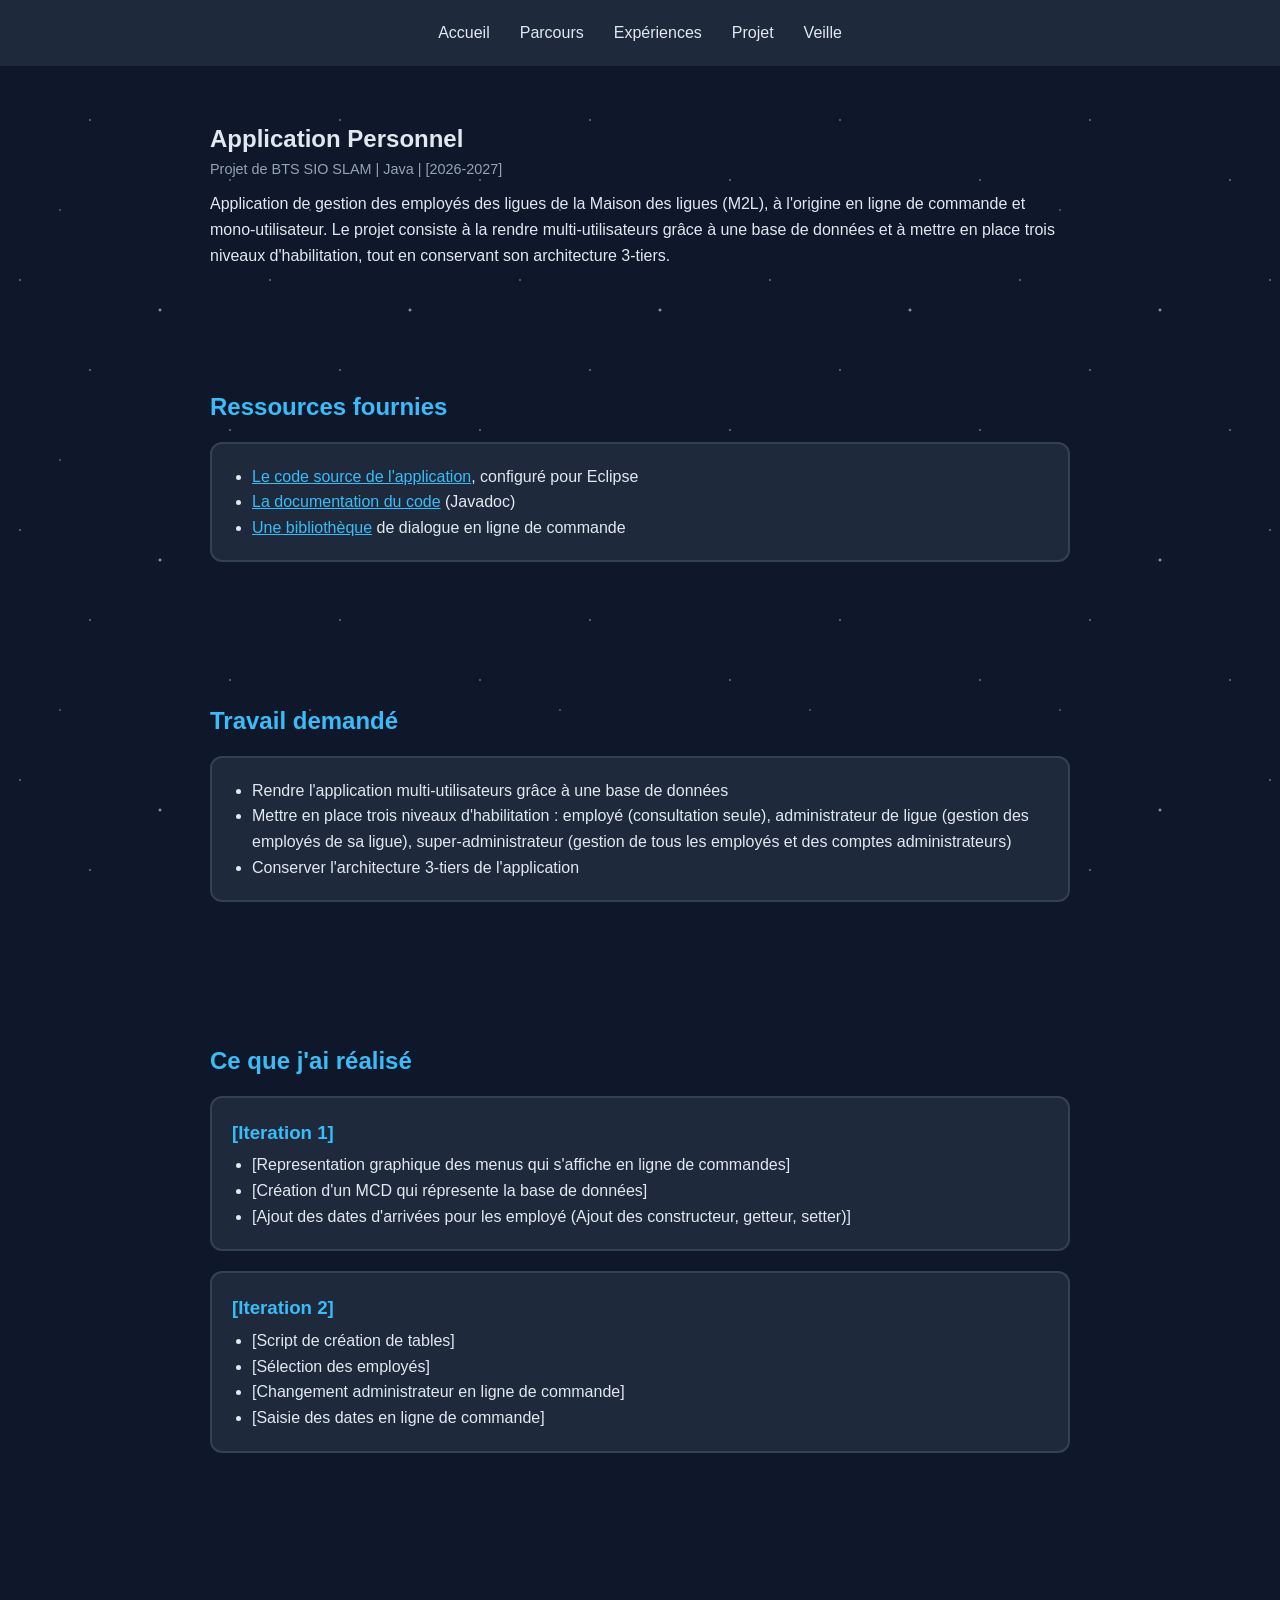
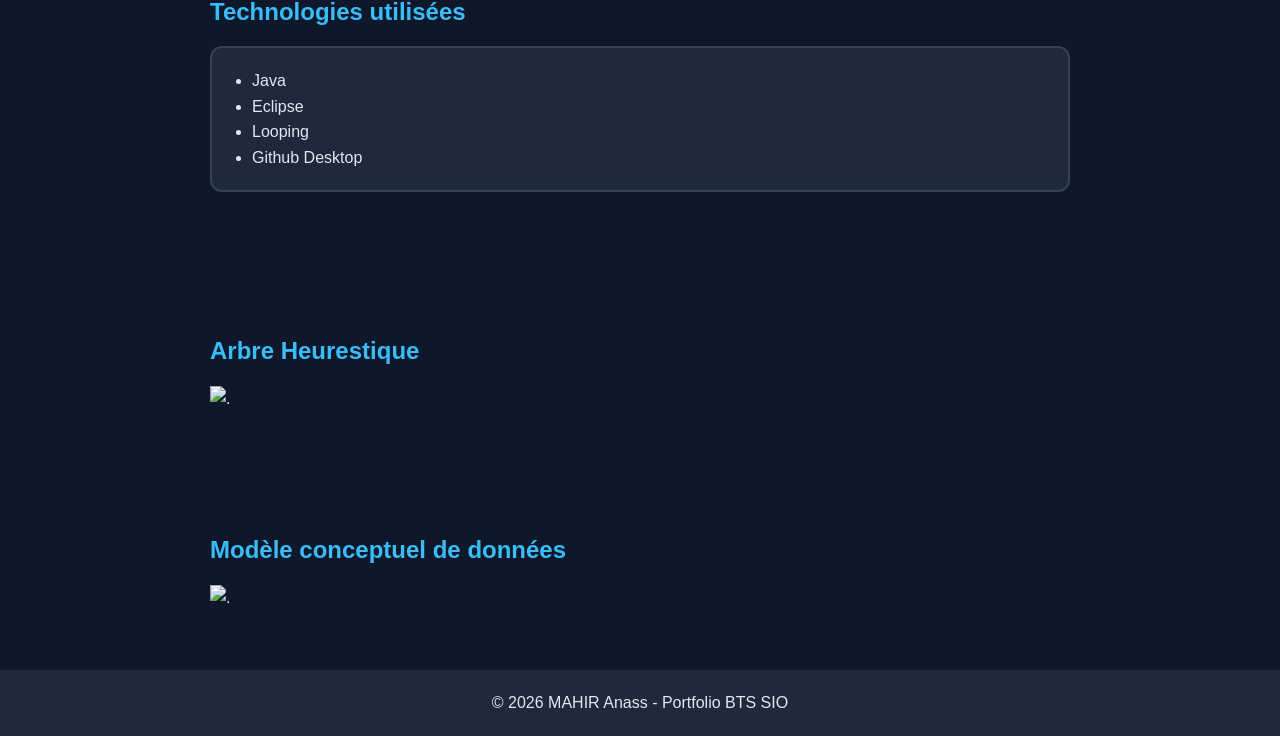
==== projet-personnel.html @ 12e4f94a "Add files via upload" ====
<!DOCTYPE html>
<html lang="fr">
<head>
    <meta charset="UTF-8">
    <meta name="viewport" content="width=device-width, initial-scale=1.0">
    <link rel="stylesheet" href="style.css">
    <title>Application Personnel | MAHIR Anass</title>
</head>
<body>
    <header>
        <nav>
            <ul>
                <li><a href="index.html#accueil">Accueil</a></li>
                <li><a href="index.html#parcours">Parcours</a></li>
                <li><a href="index.html#experiences">Expériences</a></li>
                <li><a href="index.html#projet">Projet</a></li>
                <li><a href="index.html#veille">Veille</a></li>
            </ul>
        </nav>
    </header>

    <main>
        <section id="presentation">
            <h1>Application Personnel</h1>
            <p class="details">Projet de BTS SIO SLAM | Java | [2026-2027]</p>
            <p>Application de gestion des employés des ligues de la Maison des ligues (M2L), à l'origine en ligne de commande et mono-utilisateur. Le projet consiste à la rendre multi-utilisateurs grâce à une base de données et à mettre en place trois niveaux d'habilitation, tout en conservant son architecture 3-tiers.</p>
        </section>

        <section id="ressources">
            <h2>Ressources fournies</h2>
            <div class="carte">
                <ul>
                    <li><a href="https://github.com/alexandreMesle/personnel" target="_blank" rel="noopener noreferrer">Le code source de l'application</a>, configuré pour Eclipse</li>
                    <li><a href="https://enseignement.alexandre-mesle.com/PPE/personnel/javadoc/" target="_blank" rel="noopener noreferrer">La documentation du code</a> (Javadoc)</li>
                    <li><a href="https://github.com/alexandreMesle/CommandLine" target="_blank" rel="noopener noreferrer">Une bibliothèque</a> de dialogue en ligne de commande</li>
                </ul>
            </div>
        </section>

        <section id="demande">
            <h2>Travail demandé</h2>
            <div class="carte">
                <ul>
                    <li>Rendre l'application multi-utilisateurs grâce à une base de données</li>
                    <li>Mettre en place trois niveaux d'habilitation : employé (consultation seule), administrateur de ligue (gestion des employés de sa ligue), super-administrateur (gestion de tous les employés et des comptes administrateurs)</li>
                    <li>Conserver l'architecture 3-tiers de l'application</li>
                </ul>
            </div>
        </section>

        <section id="realisation">
            <h2>Ce que j'ai réalisé</h2>
            <div class="carte">
                <h3>[Iteration 1]</h3>
                <ul>
                    <li>[Representation graphique des menus qui s'affiche en ligne de commandes]</li>
                    <li>[Création d'un MCD qui répresente la base de données]</li>
                    <li>[Ajout des dates d'arrivées pour les employé (Ajout des constructeur, getteur, setter)]</li>
                </ul>
            </div>
            <div class="carte">
                <h3>[Iteration 2]</h3>
                <ul>
                    <li>[Script de création de tables]</li>
                    <li>[Sélection des employés]</li>
                    <li>[Changement administrateur en ligne de commande]</li>
                    <li>[Saisie des dates en ligne de commande]</li>
                </ul>
            </div>
        </section>

        <section id="technologies">
            <h2>Technologies utilisées</h2>
            <div class="carte">
                <ul>
                    <li>Java</li>
                    <li>Eclipse</li>
                    <li>Looping</li>
                    <li>Github Desktop</li>
                </ul>
            </div>
        </section>

        <section id="captures">
            <h2>Arbre Heurestique</h2>
            <img src="C:\Users\pc\Desktop\Portfolio Anass\arbre.png" alt="." width="600" height="500">
        </section>

        <section id="mcd">
            <h2>Modèle conceptuel de données</h2>
            <img src="C:\Users\pc\Desktop\Portfolio Anass\mcd.png" alt="." width="300" height="200">
        </section>
    </main>

    <footer>
        <p>© 2026 MAHIR Anass - Portfolio BTS SIO</p>
    </footer>
</body>
</html>
---- style.css ----
* {
    margin: 0;
    padding: 0;
    box-sizing: border-box;
}

body {
    font-family: Arial, sans-serif;
    background-color: #0f172a;
    color: #e2e8f0;
    line-height: 1.6;
}

header {
    position: fixed;
    top: 0;
    width: 100%;
    background-color: #1e293b;
    padding: 20px; 
}

section {
    padding: 60px 20px;
    max-width: 900px;
    margin: 0 auto;
}

h2 {
    color: #38bdf8;
    margin-bottom: 15px;
}

footer {
    text-align: center;
    padding: 20px;
    background-color: #1e293b;
}

nav ul {
    display: flex;
    justify-content: center;
    gap: 30px;
    list-style: none;
}

nav a {
    color: #e2e8f0;
    text-decoration: none;
    transition: color 0.3s;
}

nav a:hover {
    color: #38bdf8;
}

html {
    scroll-behavior: smooth;
}

section {
    scroll-margin-top: 80px;
}

#accueil {
    padding-top: 120px;
}

.carte {
    background-color: #1e293b;
    padding: 20px;
    border: 2px solid #334155;
    border-radius: 12px;
    margin-bottom: 20px;
    transition: border-color 0.3s;
}

.carte:hover {
    border-color: #38bdf8;
}

.carte h3 {
    color: #38bdf8;
    margin-bottom: 5px;
    padding: 0;
}

.details {
    color: #94a3b8;
    font-size: 0.9rem;
    margin-bottom: 10px;
}

.carte h4 {
    padding: 0;
}

.carte ul {
    padding-left: 20px;
}

.grille-projets {
    display: grid;
    grid-template-columns: repeat(2, 1fr);
    gap: 20px;
}

.grille-projets .carte {
    margin-bottom: 0;
}

#accueil {
    min-height: 100vh;
    display: flex;
    flex-direction: column;
    justify-content: center;
    align-items: center;
    text-align: center;
}

#accueil h1 {
    font-size: clamp(2.5rem, 7vw, 4.5rem);
    color: #ffffff;
    margin-bottom: 10px;
}

.sur-titre {
    color: #38bdf8;
    letter-spacing: 3px;
    text-transform: uppercase;
    font-size: 0.9rem;
}

.accroche {
    color: #94a3b8;
    font-size: 1.2rem;
}

.bouton {
    display: inline-block;
    margin-top: 30px;
    padding: 12px 28px;
    background-color: #38bdf8;
    color: #0f172a;
    font-weight: bold;
    text-decoration: none;
    border-radius: 999px;
    transition: transform 0.3s, box-shadow 0.3s;
}

.bouton:hover {
    transform: translateY(-3px);
    box-shadow: 0 8px 25px rgba(56, 189, 248, 0.4);
}

body::before { /*body before element virtuel , c'est un calque*/
    content: "";
    position: fixed; /* le calque couvre tout l'ecran et reste fixe quand on defile*/
    inset: 0;
    z-index: -1; /* ligne qui permet de faire en sorte que le calque soit derriere l'ecran*/
    background-image:
        radial-gradient(1px 1px at 20px 30px, #ffffff, transparent), /* degradé circulaire petit avec ses parametre en gros c'est un point blanc*/
        radial-gradient(1px 1px at 90px 120px, #ffffff, transparent),
        radial-gradient(2px 2px at 160px 60px, #cbd5e1, transparent),
        radial-gradient(1px 1px at 230px 180px, #ffffff, transparent),
        radial-gradient(1px 1px at 60px 210px, #cbd5e1, transparent);
    background-size: 250px 250px;
    animation: scintille 4s ease-in-out infinite alternate; /* animation qui fait scintiller les etoile pour 4seconde*/
    animation: flotte 9s ease-in-out infinite alternate;
}

@keyframes scintille {
    from {
        opacity: 0.4;
    }
    to {
        opacity: 1;
    }
}

@keyframes flotte {
    from {
        translate: 0 -6px;
    }
    to {
        translate: 0 6px;
    }
}

.ciel {
    position: absolute;
    top: 0;
    left: 0;
    width: 100%; /* couvre le premier ecran*/
    height: 100vh; /* couvre le premier ecran*/
    overflow: hidden; /* permet de decouper ce qui depasse*/
    z-index: -1; /* le calque passe derriere le texte*/

}

.planete {
    position: absolute;
    left: var(--x);
    top: var(--y);
    width: var(--t);
    height: var(--t);
    transform: translate(-50%, -50%)
}

.planete > * {
    position: absolute;
    inset: 0;
    border-radius: 50%;
}

.anneau {
    inset: -42%;
    border: calc(var(--t) * 0.06) solid rgba(235, 205, 160, 0.7);
    box-shadow: 0 0 calc(var(--t) * 0.1) rgba(235, 205, 160, 0.3);
    transform: rotate(var(--incl, -20deg)) scaleY(0.28);
}

.anneau avant{
    clip-path: inset(50% 0 0 0);
}

.corps {
    background:
        var(--bandes, none),
        radial-gradient(circle at 32% 30%, var(--c1), var(--c2) 55%, var(--c3));
    box-shadow:
        inset calc(var(--t) * -0.14) calc(var(--t) * -0.1) calc(var(--t) * 0.22) rgba(0, 0, 0, 0.75),
        0 0 calc(var(--t) * 0.25) var(--lueur, transparent);
}

.planete-rouge {
    --x: 30%;
    --y: 16%;
    --t: 8vmin;
    --c1:#fca5a5;
    --c2:#dc2626;
    --c3:#450a0a;
    --lueur: rgba(248, 113, 113, 0.4);
    --bandes:
        radial-gradient(circle at 62% 66%, rgba(0, 0, 0, 0.28) 0 7%, transparent 8%),
        radial-gradient(circle at 34% 52%, rgba(0, 0, 0, 0.22) 0 5%, transparent 6%);
}

.planete-anneaux{
    --x: 70%;
    --y: 25%;
    --t: 18vmin;
    --c1: #f6d7a7;
    --c2: #d9a066;
    --c3: #7a4a2a;
    --lueur: rgba(246, 200, 140, 0.35);
    --incl: -18deg;
    --bandes: repeating-linear-gradient(8deg, rgba(255, 255, 255, 0.14) 0 5%, transparent 5% 12%);
}

#presentation {
    padding-top: 120px;
}

.carte li a {
    color: #38bdf8;
}
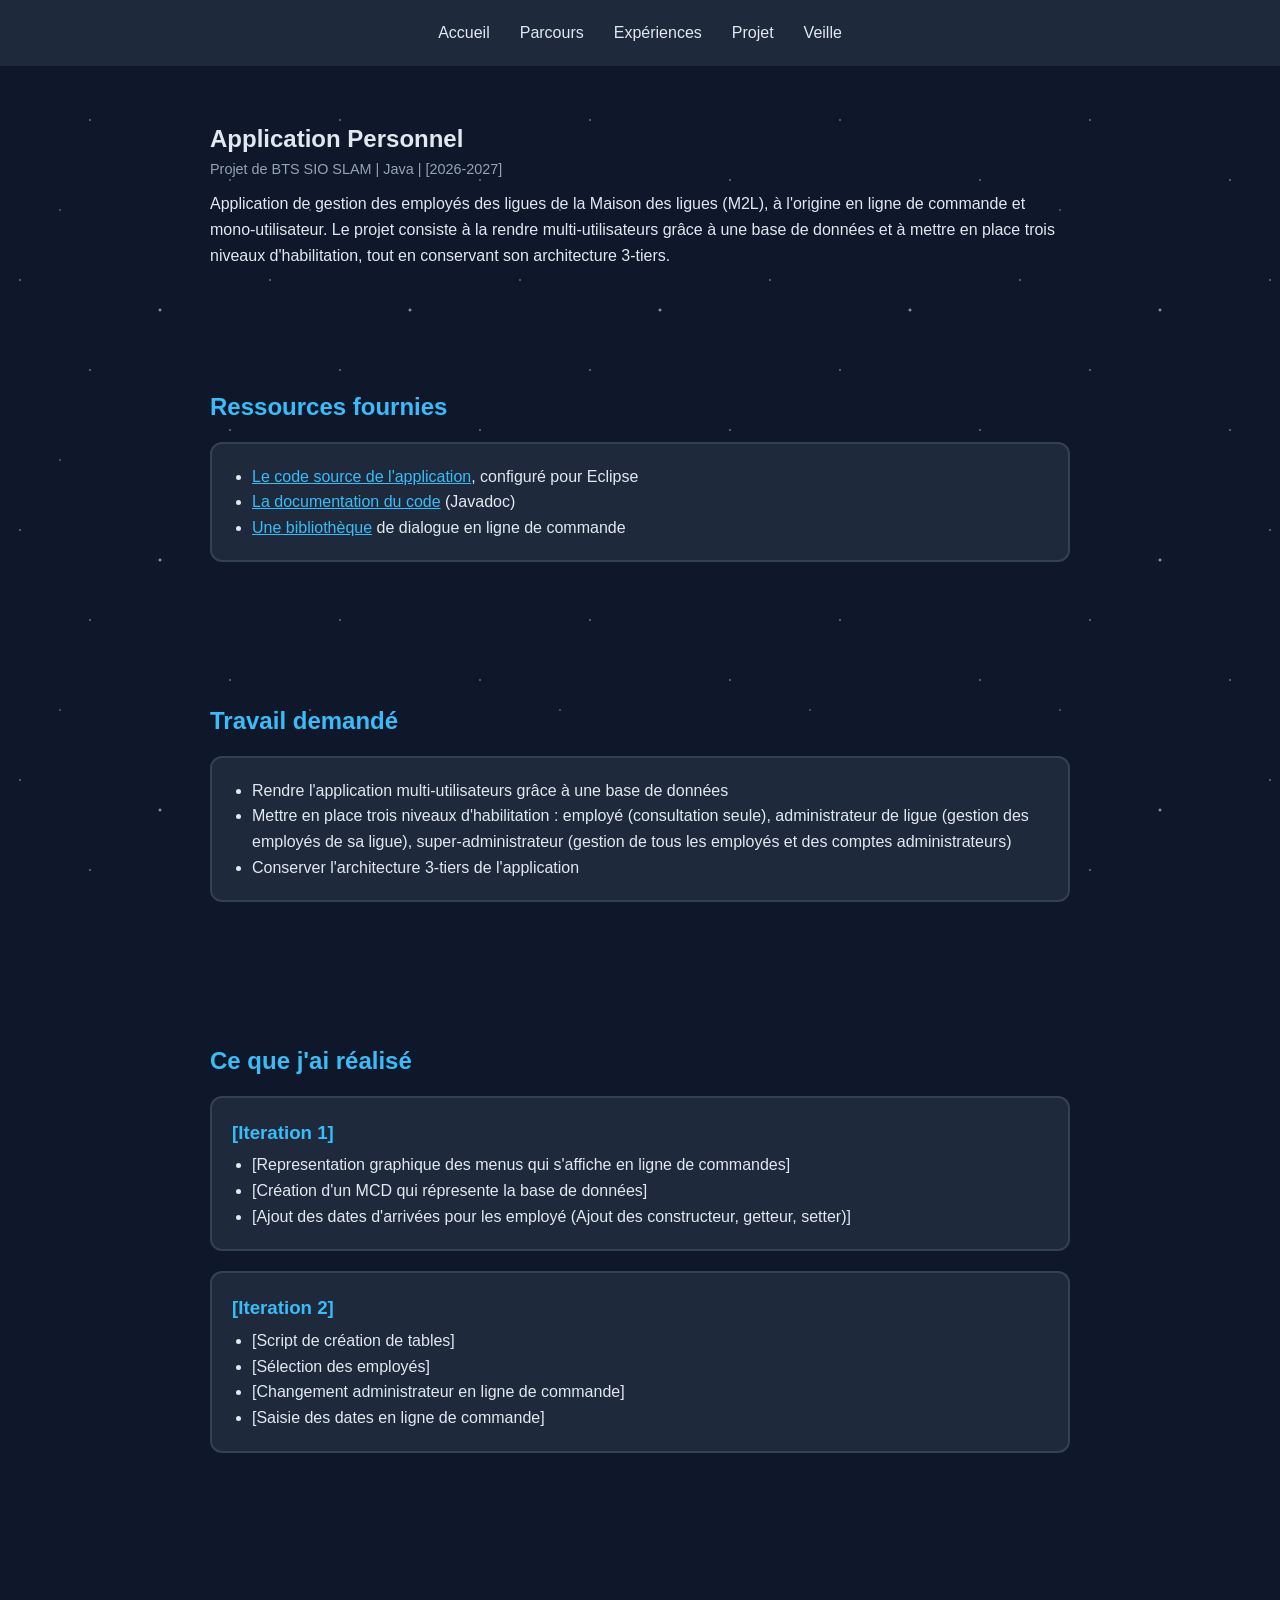
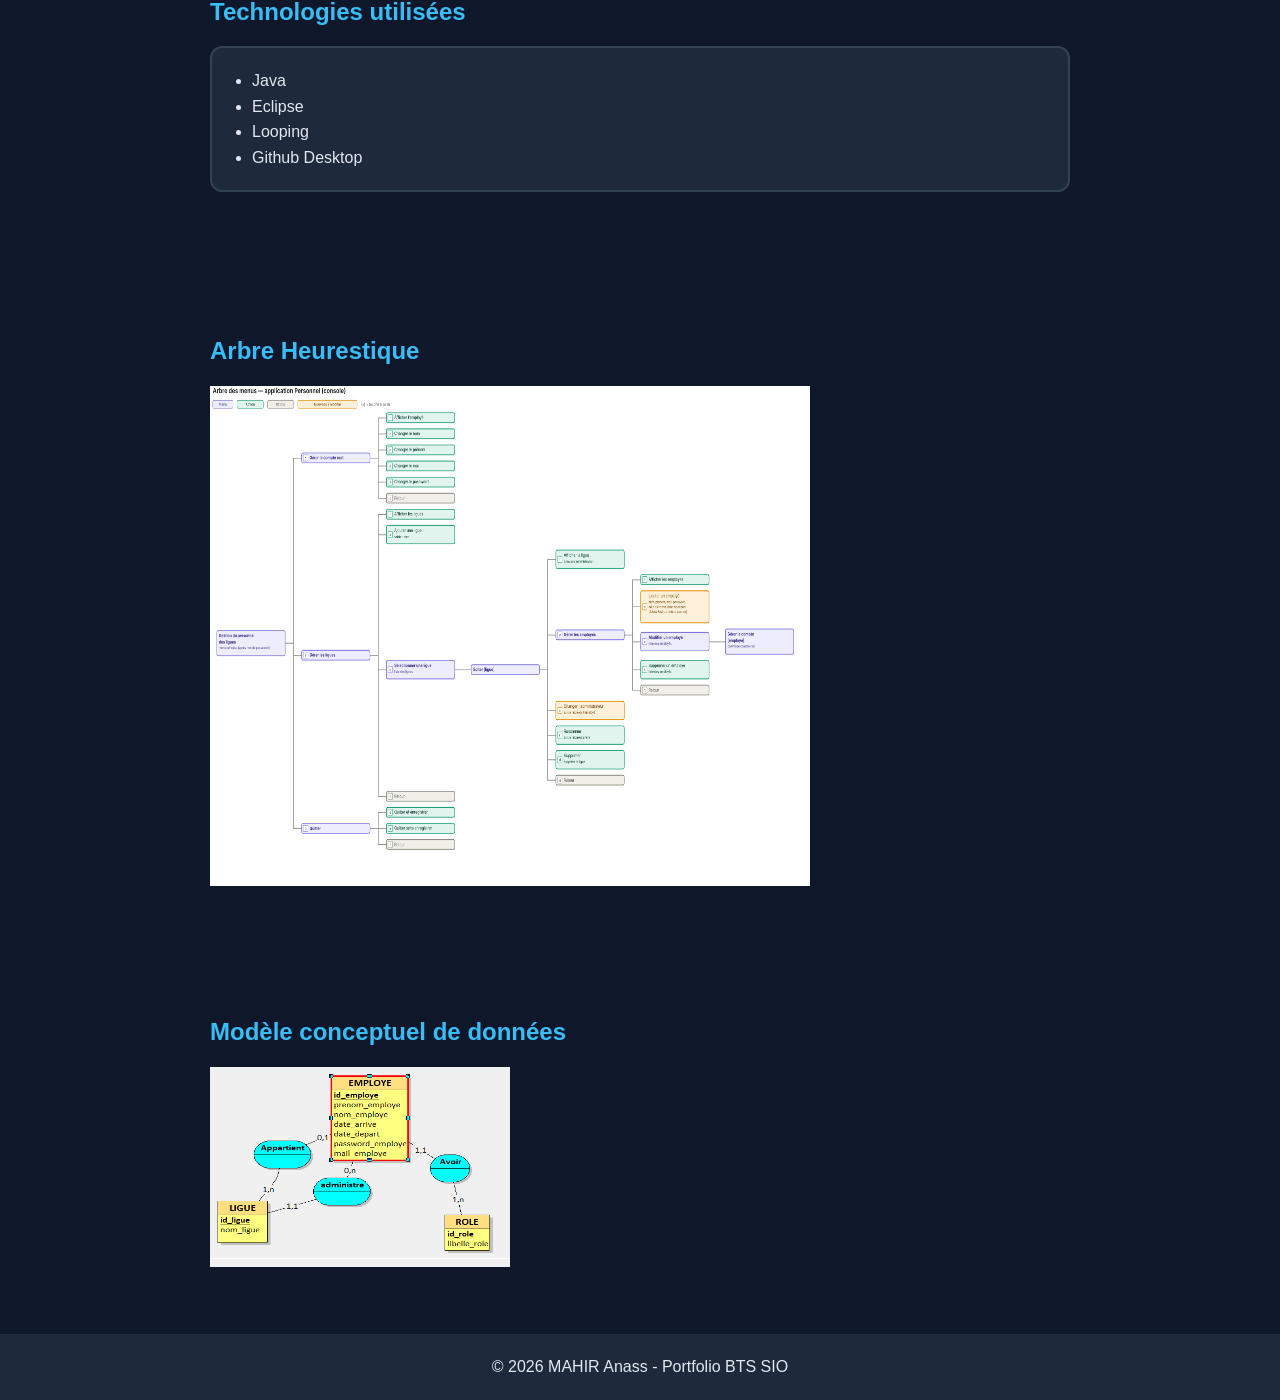
==== commit 29c2be31: "Update projet-personnel.html" ====
--- a/projet-personnel.html
+++ b/projet-personnel.html
@@ -83,12 +83,12 @@
 
         <section id="captures">
             <h2>Arbre Heurestique</h2>
-            <img src="C:\Users\pc\Desktop\Portfolio Anass\arbre.png" alt="." width="600" height="500">
+            <img src="arbre.png" alt="." width="600" height="500">
         </section>
 
         <section id="mcd">
             <h2>Modèle conceptuel de données</h2>
-            <img src="C:\Users\pc\Desktop\Portfolio Anass\mcd.png" alt="." width="300" height="200">
+            <img src="mcd.png" alt="." width="300" height="200">
         </section>
     </main>
 
@@ -96,4 +96,5 @@
         <p>© 2026 MAHIR Anass - Portfolio BTS SIO</p>
     </footer>
 </body>
-</html>+
+</html>
